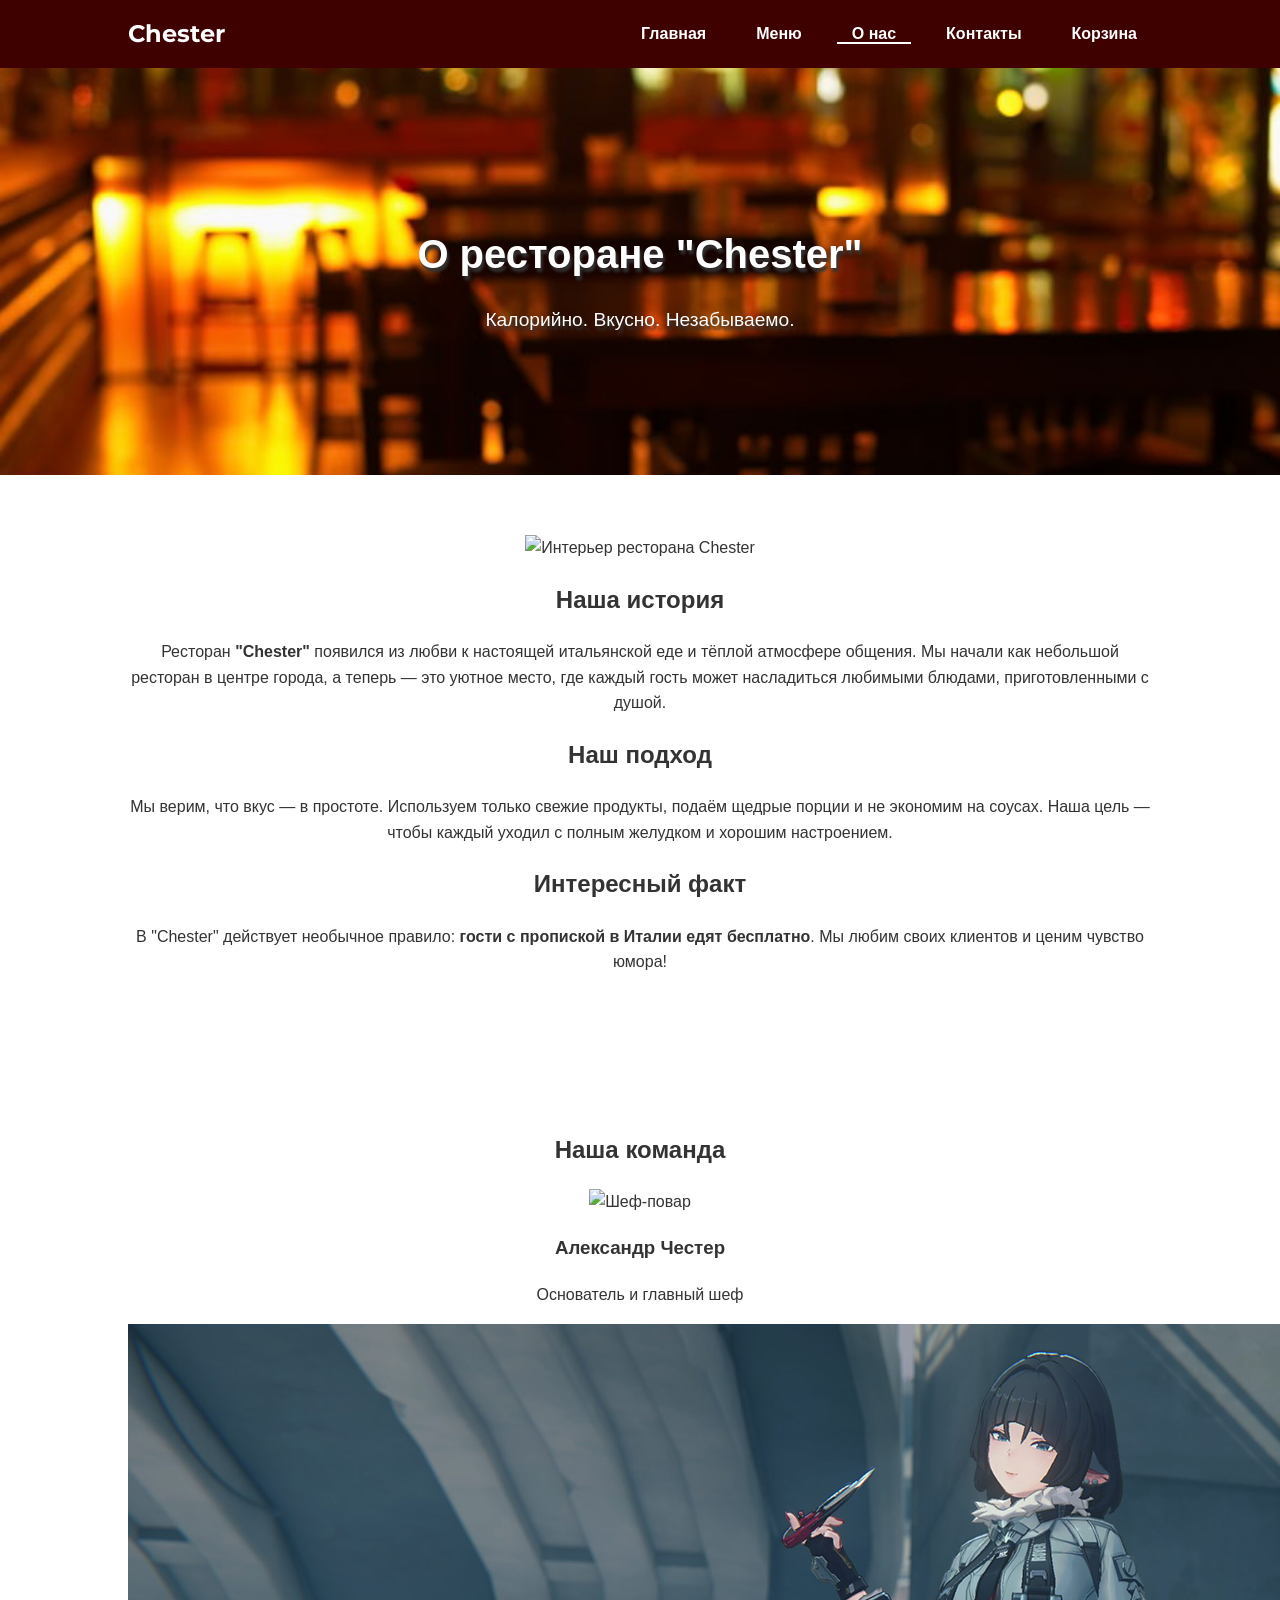
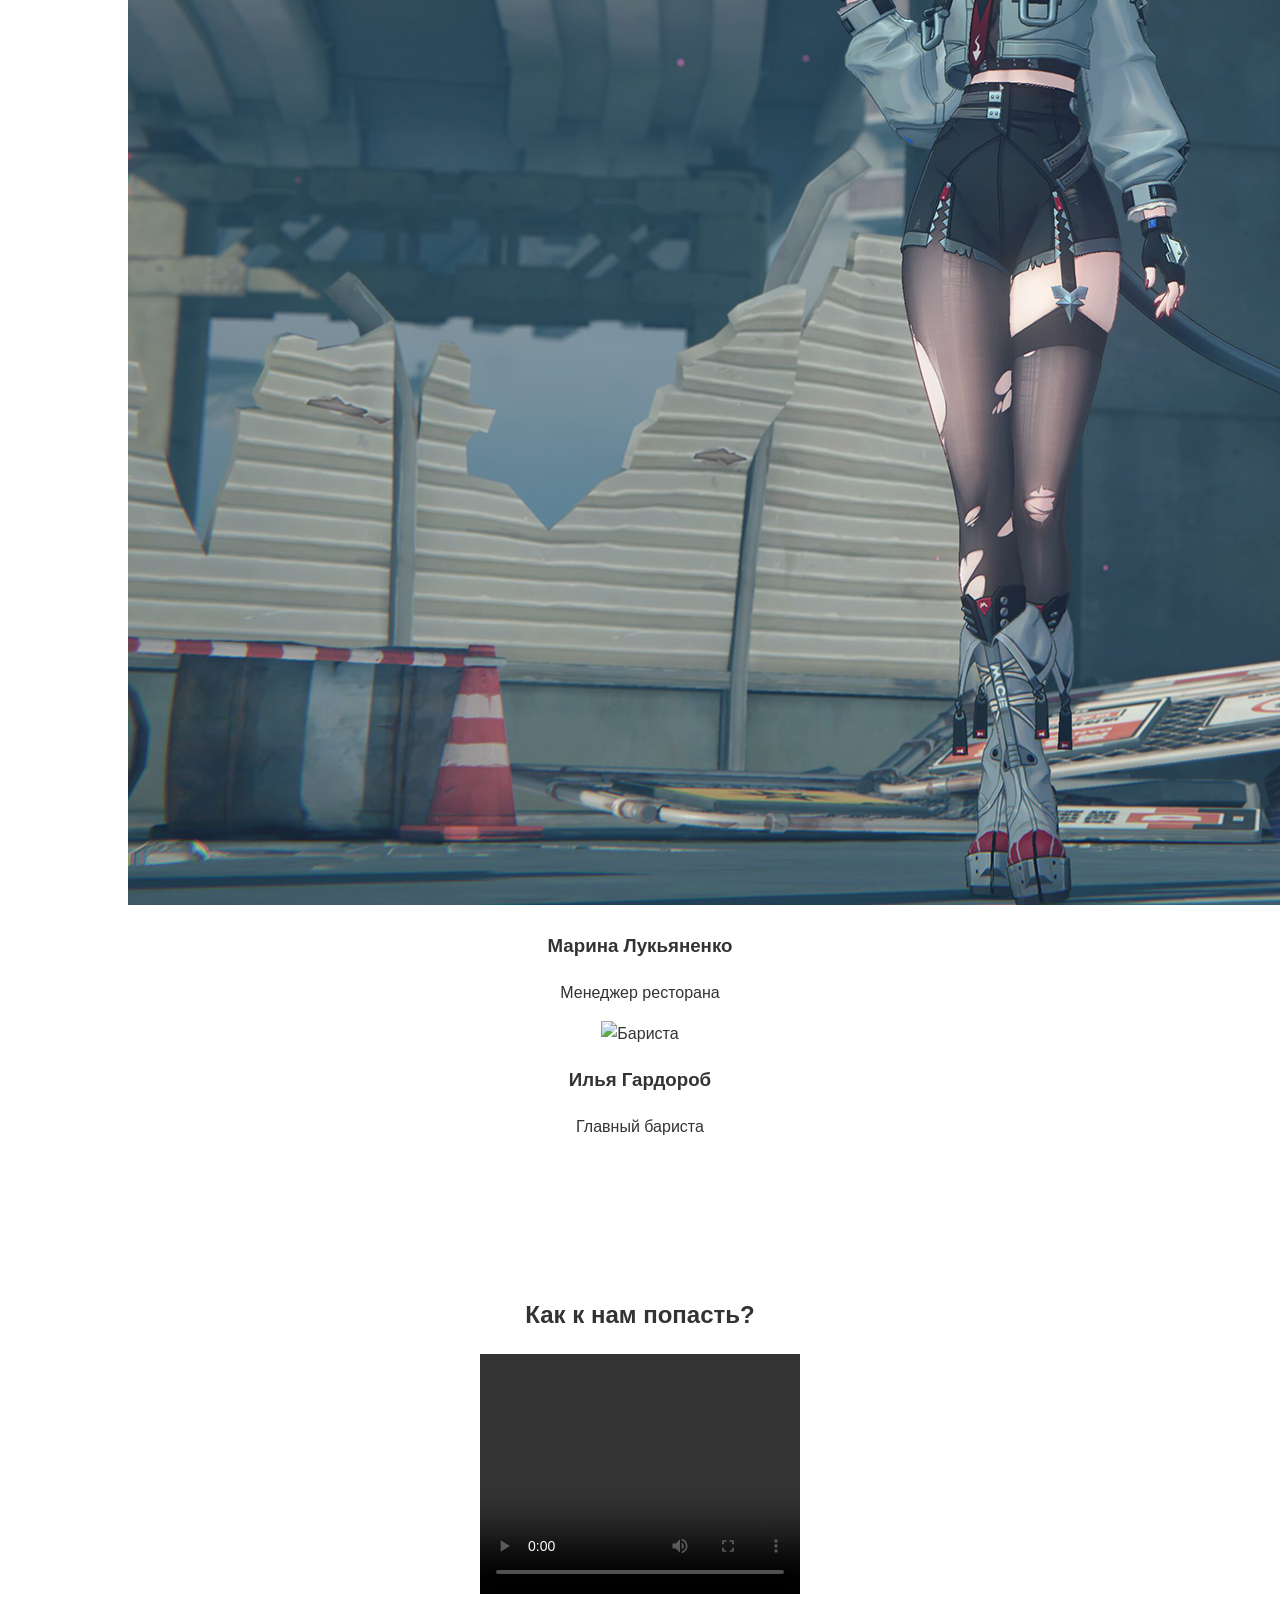
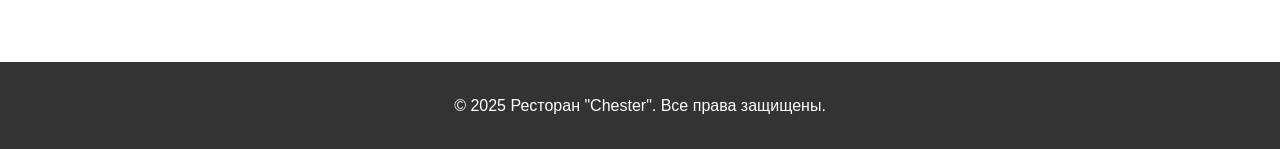
==== about.html @ 29c7c70b "добавлена секция о нас" ====
<!DOCTYPE html>
<html lang="ru">
<head>
    <meta charset="UTF-8">
    <meta name="viewport" content="width=device-width, initial-scale=1.0">
    <title>О нас | Ресторан "Chester"</title>
    <link rel="stylesheet" href="styles.css">
    <script src="scripts.js" defer></script>
    <link rel="preconnect" href="https://fonts.googleapis.com">
    <link rel="preconnect" href="https://fonts.gstatic.com" crossorigin>
    <link href="https://fonts.googleapis.com/css2?family=Montserrat:ital,wght@0,100..900;1,100..900&display=swap" rel="stylesheet">
</head>
<body>

    <!-- Шапка -->
    <header>
        <div class="logo">Chester</div>

        <!-- Бургер -->
        <div class="burger" id="burger">
            <span></span>
            <span></span>
            <span></span>
        </div>

        <!-- Меню -->
        <nav id="menu">
            <ul>
                <li><a href="index.html">Главная</a></li>
                <li><a href="menu.html">Меню</a></li>
                <li><a href="about.html" class="active">О нас</a></li>
                <li><a href="contacts.html">Контакты</a></li>
                <li><a href="cart.html">Корзина</a></li>
            </ul>
        </nav>
    </header>

    <!-- Герой-секция -->
    <section class="hero small-hero">
        <h1>О ресторане "Chester"</h1>
        <p>Калорийно. Вкусно. Незабываемо.</p>
    </section>

    <!-- О нас -->
    <section class="about-section">
        <div class="about-content">
            <img src="images/restaurant.jpg" alt="Интерьер ресторана Chester" class="about-image">
            <div class="about-text">
                <h2>Наша история</h2>
                <p>
                    Ресторан <strong>"Chester"</strong> появился из любви к настоящей итальянской еде и тёплой атмосфере общения. 
                    Мы начали как небольшой ресторан в центре города, а теперь — это уютное место, 
                    где каждый гость может насладиться любимыми блюдами, приготовленными с душой.
                </p>

                <h2>Наш подход</h2>
                <p>
                    Мы верим, что вкус — в простоте. Используем только свежие продукты, 
                    подаём щедрые порции и не экономим на соусах. 
                    Наша цель — чтобы каждый уходил с полным желудком и хорошим настроением.
                </p>

                <h2>Интересный факт</h2>
                <p>
                    В "Chester" действует необычное правило: <strong>гости с пропиской в Италии едят бесплатно</strong>.  
                    Мы любим своих клиентов и ценим чувство юмора!
                </p>
            </div>
        </div>
    </section>

    <!-- Команда -->
    <section class="team">
        <h2>Наша команда</h2>
        <div class="team-grid">
            <div class="team-member">
                <img src="oguzok.jpg" alt="Шеф-повар">
                <h3>Александр Честер</h3>
                <p>Основатель и главный шеф</p>
            </div>
            <div class="team-member">
                <img src="jane.jpg" alt="Менеджер">
                <h3>Марина Лукьяненко</h3>
                <p>Менеджер ресторана</p>
            </div>
            <div class="team-member">
                <img src="barista.png" alt="Бариста">
                <h3>Илья Гардороб</h3>
                <p>Главный бариста</p>
            </div>
        </div>
    </section>

    <section>
        <h2>Как к нам попасть?</h2>
        <video width="320" height="240" controls>
            <source src="movie.mp4" type="video/mp4">
            Your browser does not support the video tag.
        </video>
    </section>

    <!-- Подвал -->
    <footer>
        <p>&copy; 2025 Ресторан "Chester". Все права защищены.</p>
    </footer>

    <!-- Скрипт бургер-меню -->
    <script>
        const burger = document.getElementById('burger');
        const menu = document.getElementById('menu');

        burger.addEventListener('click', () => {
            burger.classList.toggle('active');
            menu.classList.toggle('active');
        });

        document.querySelectorAll('#menu a').forEach(link => {
            link.addEventListener('click', () => {
                burger.classList.remove('active');
                menu.classList.remove('active');
            });
        });
    </script>
</body>
</html>
---- styles.css ----
/* Общие стили */
body {
    font-family: Arial, sans-serif;
    margin: 0;
    padding: 0;
    color: #333;
    line-height: 1.6;
}

/* Шапка */
header {
    position: sticky;
    top: 0;
    display: flex;
    justify-content: space-between;
    align-items: center;
    background: #3f0000;
    color: white;
    padding: 15px 10%;
    z-index: 1000;
}

header .logo {
    font-family: "Montserrat", sans-serif;
    font-weight: 700;
    font-size: 1.5em;
}

/* ---------- Бургер меню ---------- */
.burger {
    width: 30px;
    height: 20px;
    cursor: pointer;
    position: relative;
    display: flex;
    flex-direction: column;
    justify-content: space-between;
    z-index: 1100;
}

.burger span {
    display: block;
    height: 3px;
    background: white;
    border-radius: 3px;
    transition: 0.4s;
}

/* Панель меню */
nav ul {
    list-style: none;
    display: flex;
    gap: 20px;
    margin: 0;
    padding: 0;
}

nav a {
    color: white;
    text-decoration: none;
    font-weight: bold;
}

nav a.active,
nav a:hover {
    border-bottom: 2px solid white;
}

/* Мобильное меню (скрытое по умолчанию) */
nav {
    position: fixed;
    top: 0;
    left: -260px;
    height: 100vh;
    background: white;
    box-shadow: 2px 0 10px rgba(0,0,0,0.3);
    display: flex;
    flex-direction: column;
    justify-content: center;
    transition: left 0.4s ease;
    z-index: 1000;
}

nav ul {
    flex-direction: column;
    align-items: flex-start;
}

nav a {
    color: #3f0000;
    padding: 15px 30px;
    font-size: 1.2em;
    width: 100%;
    transition: background 0.3s, transform 0.3s;
    opacity: 0;
    transform: translateX(-20px);
}

/* Анимация появления пунктов */
nav.active a {
    opacity: 1;
    transform: translateX(0);
}
nav.active a:nth-child(1) { transition-delay: 0.1s; }
nav.active a:nth-child(2) { transition-delay: 0.2s; }
nav.active a:nth-child(3) { transition-delay: 0.3s; }
nav.active a:nth-child(4) { transition-delay: 0.4s; }

nav a:hover {
    background: #f0f0f0;
}

/* Активное состояние меню */
nav.active {
    left: 0;
}

/* Анимация бургера */
.burger.active span:nth-child(1) {
    transform: rotate(45deg) translateY(8px);
}
.burger.active span:nth-child(2) {
    opacity: 0;
}
.burger.active span:nth-child(3) {
    transform: rotate(-45deg) translateY(-8px);
}

/* ---------- Герой-блок ---------- */
.hero {
    text-align: center;
    background: url("restaurant.jpg") no-repeat center center/cover;
    color: white;
    text-shadow: 2px 4px 3px #333;
    padding: 120px 20px;
}

.hero h1 {
    font-size: 2.5em;
    margin-bottom: 10px;
}

.hero p {
    font-size: 1.2em;
    margin-bottom: 20px;
}

.btn {
    display: inline-block;
    padding: 12px 24px;
    background: #8c0000;
    color: white;
    font-weight: bold;
    text-decoration: none;
    border-radius: 8px;
    transition: 0.3s;
}

.btn:hover {
    background: #590000;
}

/* ТЕСТОВЫЕ КНОПКИ ДЛЯ ПРАКТИКИ*/

.test-buttons {
  display: flex;
  gap: 20px;
  justify-content: center;
  align-items: center;
  margin: 80px 0;
  flex-wrap: wrap;
}

/* Общие базовые стили */
.test-buttons button {
  position: relative;
  font-family: "Montserrat", sans-serif;
  font-size: 16px;
  font-weight: 600;
  padding: 12px 28px;
  color: white;
  border: none;
  cursor: pointer;
  overflow: hidden;
  border-radius: 10px;
  transition: transform 0.3s ease, background-color 0.3s ease;
}

/* ====== 1. Подъём при наведении ====== */
.test-btn1 {
  background-color: #8e44ad;
}
.test-btn1:hover {
  transform: translateY(-5px);
  background-color: #9b59b6;
}

/* ====== 2. Скользящая подсветка ====== */
.test-btn2 {
  background-color: #e67e22;
}
.test-btn2::before {
  content: "";
  position: absolute;
  top: 0;
  left: -100%;
  width: 100%;
  height: 100%;
  background: rgba(255,255,255,0.2);
  transition: left 0.4s ease;
}
.test-btn2:hover::before {
  left: 100%;
}

/* ====== 3. Рамка при наведении ====== */
.test-btn3 {
  background-color: #16a085;
}
.test-btn3::before,
.test-btn3::after {
  content: "";
  position: absolute;
  width: 0;
  height: 2px;
  background: white;
  transition: all 0.3s ease;
}
.test-btn3::before {
  top: 0;
  left: 0;
}
.test-btn3::after {
  bottom: 0;
  right: 0;
}
.test-btn3:hover::before,
.test-btn3:hover::after {
  width: 100%;
}
.test-btn3:hover {
  transform: scale(1.05);
  background-color: #1abc9c;
}

/* ====== 4. Вращающийся градиент ====== */
.test-btn4 {
  background-color: #8e44ad;
  z-index: 1;
}
.test-btn4::before {
  content: "";
  position: absolute;
  top: -50%;
  left: -50%;
  width: 200%;
  height: 200%;
  background: conic-gradient(from 180deg, #ff6f61, #f1c40f, #16a085, #9b59b6, #ff6f61);
  transform: rotate(0deg);
  transition: transform 0.6s linear;
  z-index: 0;
}
.test-btn4::after {
  content: "";
  position: absolute;
  inset: 3px;
  background-color: #8e44ad;
  border-radius: 8px;
  z-index: 1;
}
.test-btn4:hover::before {
  transform: rotate(360deg);
}
.test-btn4:hover {
  transform: scale(1.05);
}


/* Секции */
section {
    padding: 60px 10%;
    text-align: center;
}

.about {
    background: #f9f9f9;
}

/* Популярные блюда */
.cards {
    display: flex;
    justify-content: center;
    gap: 20px;
    flex-wrap: wrap;
}

.card {
    background: white;
    border-radius: 12px;
    box-shadow: 0 4px 10px rgba(0,0,0,0.1);
    overflow: hidden;
    width: 250px;
    transition: transform 0.3s;
}

.card:hover {
    transform: scale(1.05);
}

.card img {
    width: 100%;
    height: 160px;
    object-fit: cover;
}

/* Стилизация контейнера */
.custom-select {
    position: relative;
    width: 300px;
    margin: 20px 0;
}

.custom-select select {
    appearance: none;
    -webkit-appearance: none;
    -moz-appearance: none;

    width: 100%;
    padding: 12px;
    font-size: 16px;
    border: 2px solid #8B0000;
    border-radius: 8px;
    background: white url("data:image/svg+xml;utf8,<svg fill='darkred' height='20' width='20' xmlns='http://www.w3.org/2000/svg'><polygon points='0,0 20,0 10,10'/></svg>") no-repeat right 10px center;
    background-size: 16px;
    cursor: pointer;
    transition: 0.3s;
}

.custom-select select:hover {
    border-color: #FFA500;
}

.custom-select select:focus {
    outline: none;
    border-color: #FFD700;
    box-shadow: 0 0 5px rgba(255, 165, 0, 0.7);
}

.menu img{
    width: 100%;
    height: 160px;
    object-fit: cover;
}


/* Подвал */
footer {
    background: #333;
    color: white;
    text-align: center;
    padding: 15px;
}

/* Fonts */

/* ---------- Адаптивность ---------- */
@media (min-width: 700px) {
    .burger {
        display: none;
    }

    nav {
        position: static;
        background: transparent;
        height: auto;
        flex-direction: row;
        justify-content: flex-end;
        box-shadow: none;
        left: 0;
    }

    nav ul {
        flex-direction: row;
        align-items: center;
    }

    nav a {
        color: white;
        opacity: 1;
        transform: translateX(0);
        font-size: 1em;
        padding: 0 15px;
    }
}
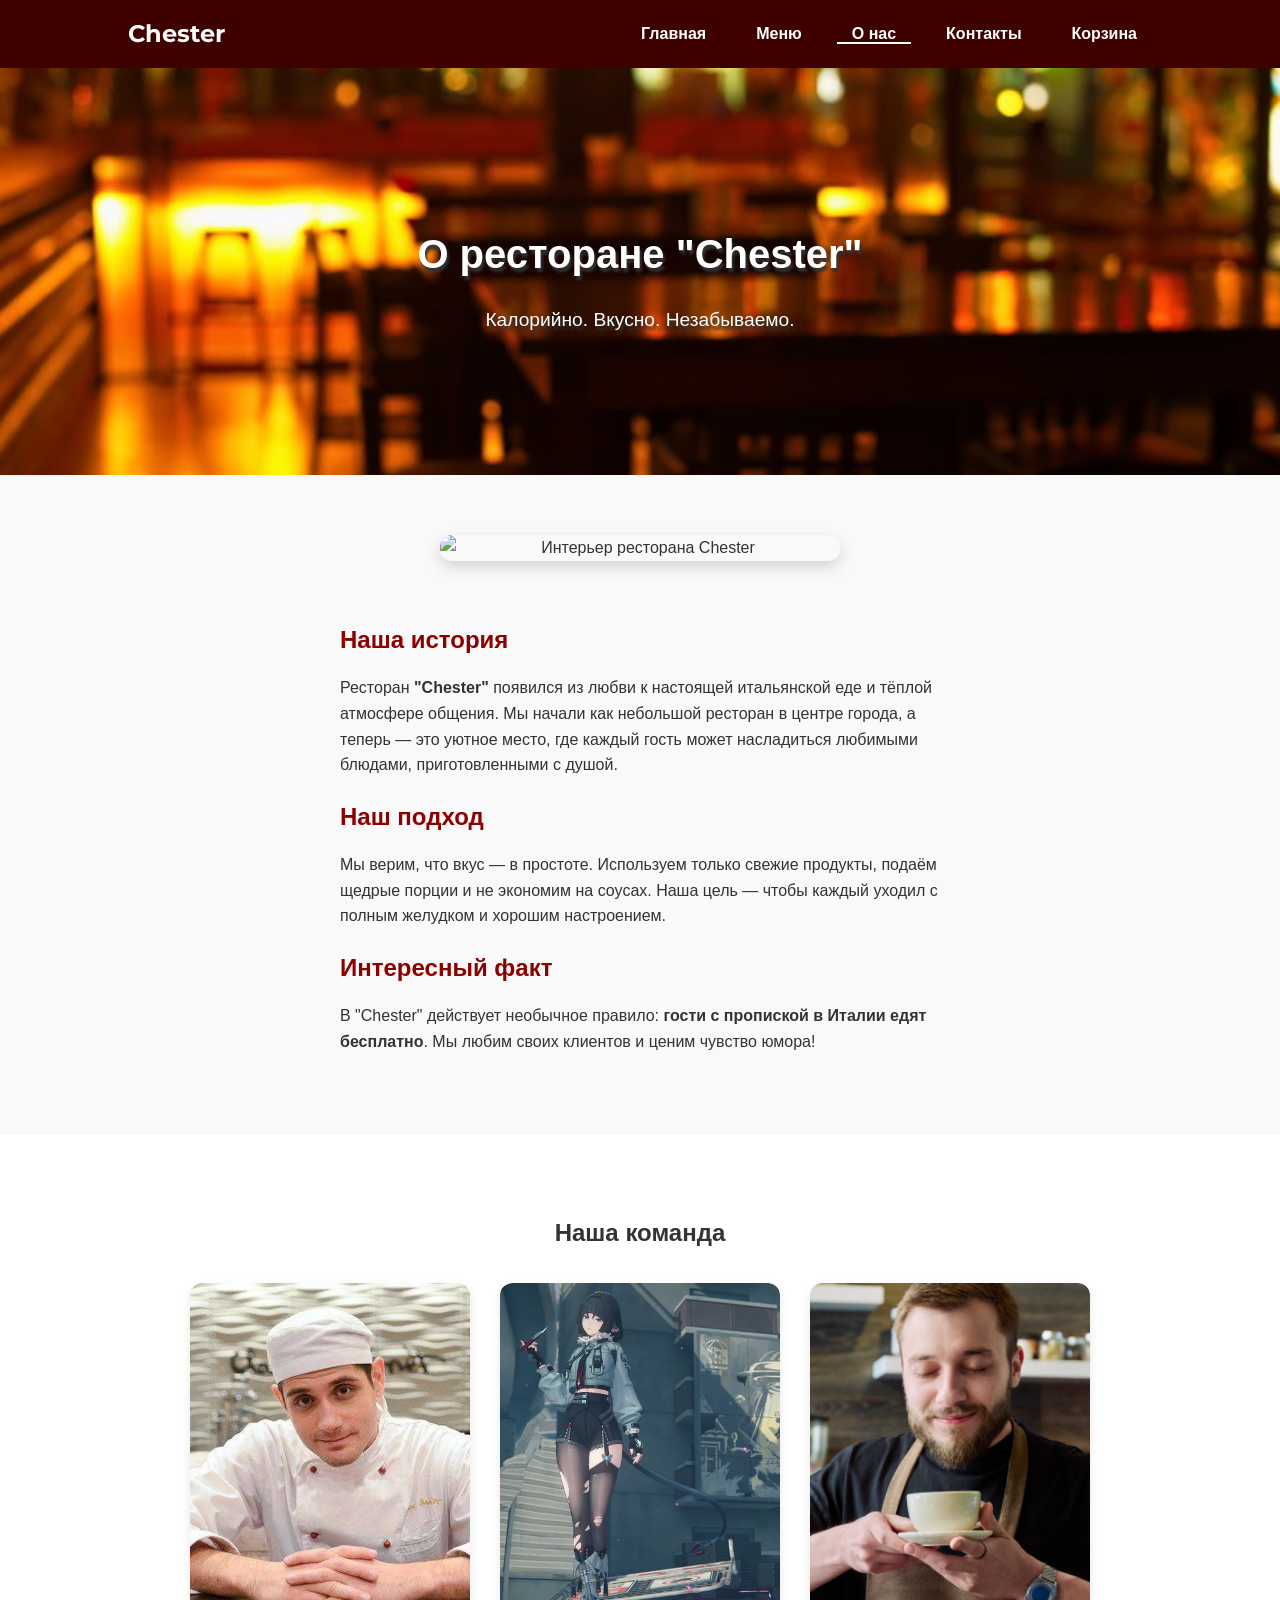
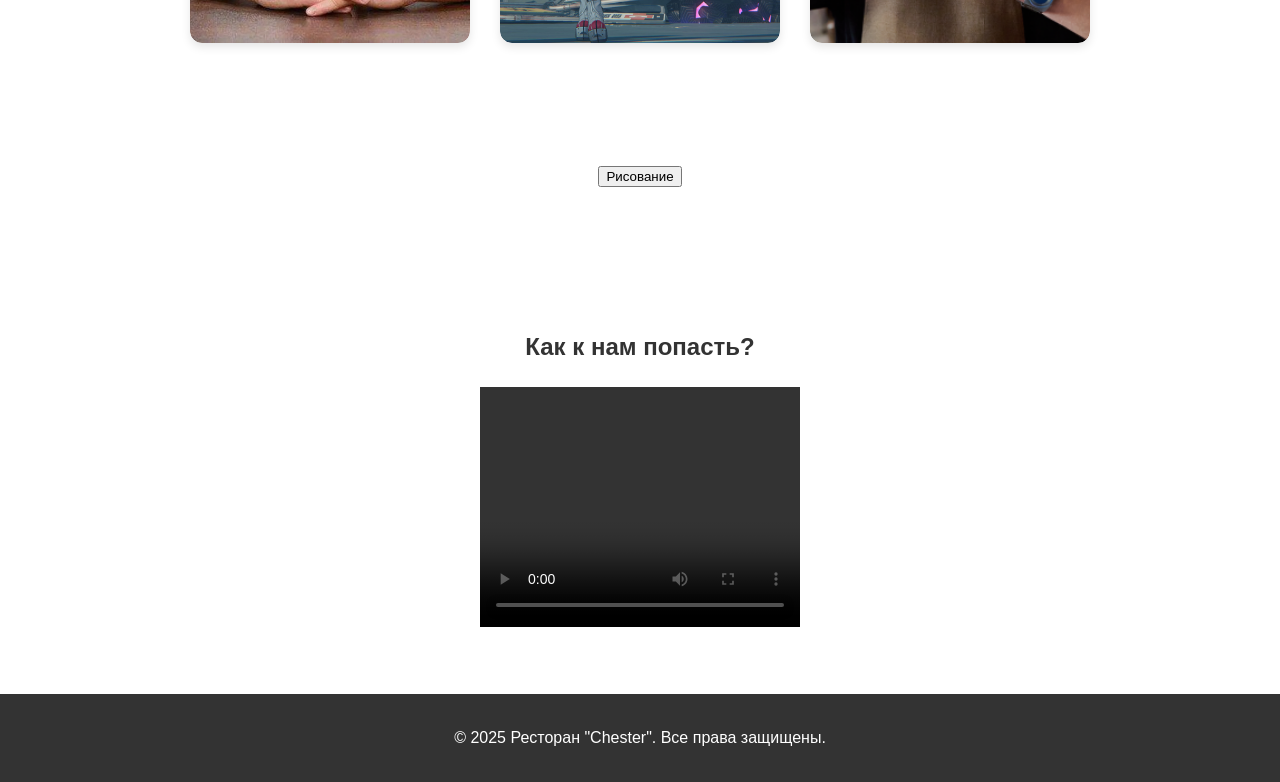
==== commit 5b914b54: "добавленно рисование" ====
--- a/about.html
+++ b/about.html
@@ -91,6 +91,39 @@
         </div>
     </section>
 
+    <section class="Draw">
+    <button> Рисование
+        <script>
+// Задание 4: создание следов за курсором
+let drawing = false;
+
+document.addEventListener("click", () => {
+    drawing = !drawing; // включение / выключение
+});
+
+document.addEventListener("mousemove", (e) => {
+    if (!drawing) return;
+
+    const dot = document.createElement("div");
+    dot.style.position = "absolute";
+    dot.style.width = "20px";
+    dot.style.height = "20px";
+    dot.style.background = "black";
+    dot.style.borderRadius = "50%";
+    dot.style.left = e.pageX + "px";
+    dot.style.top = e.pageY + "px";
+    dot.style.pointerEvents = "none";
+    dot.style.opacity = "0.8";
+    dot.style.transform = "translate(-50%, -50%)";
+    document.body.appendChild(dot);
+
+    setTimeout(() => dot.remove(), 500);
+});
+</script>
+</section>
+
+    </button>
+
     <section>
         <h2>Как к нам попасть?</h2>
         <video width="320" height="240" controls>
--- a/styles.css
+++ b/styles.css
@@ -275,6 +275,83 @@
   transform: scale(1.05);
 }
 
+/* Колокол (уведомления) */
+.notification {
+  position: relative;
+}
+
+.icon {
+  background: #f5f5f5;
+  border-radius: 50%;
+  width: 60px;
+  height: 60px;
+  display: flex;
+  justify-content: center;
+  align-items: center;
+  cursor: pointer;
+  position: relative;
+  transition: transform 0.3s ease;
+}
+
+.icon:hover {
+  transform: scale(1.05);
+}
+
+.count {
+  background: #ff3366;
+  color: white;
+  font-weight: bold;
+  border-radius: 50%;
+  padding: 4px 8px;
+  font-size: 12px;
+  position: absolute;
+  top: 5px;
+  right: 8px;
+}
+
+.dropdown {
+  position: absolute;
+  top: 70px;
+  right: 0;
+  width: 220px;
+  background: #ffffff;
+  border-radius: 16px;
+  box-shadow: 0 8px 20px rgba(0,0,0,0.3);
+  overflow: hidden;
+  opacity: 0;
+  transform: translateY(-10px);
+  pointer-events: none;
+  transition: all 0.3s ease;
+}
+
+.notification:hover .dropdown {
+  opacity: 1;
+  transform: translateY(0);
+  pointer-events: auto;
+}
+
+.dropdown .item {
+  padding: 12px 16px;
+  display: flex;
+  align-items: center;
+  gap: 8px;
+  color: #333;
+  font-weight: 500;
+  border-bottom: 1px solid #eee;
+}
+
+.dropdown .item:last-child {
+  border-bottom: none;
+}
+
+.dropdown .item.active {
+  background-color: #f3f3f3;
+  font-weight: bold;
+}
+
+.dropdown .item:hover {
+  background-color: #8a0707;
+}
 
 /* Секции */
 section {
@@ -352,6 +429,237 @@
     object-fit: cover;
 }
 
+/* ---------- СЕКЦИЯ О НАС ---------- */
+.about-section {
+    padding: 60px 10%;
+    background: #f9f9f9;
+}
+
+.about-content {
+    display: flex;
+    flex-wrap: wrap;
+    align-items: center;
+    justify-content: center;
+    gap: 40px;
+}
+
+.about-image {
+    width: 400px;
+    border-radius: 12px;
+    box-shadow: 0 6px 15px rgba(0, 0, 0, 0.15);
+    transition: transform 0.4s ease, box-shadow 0.4s ease;
+}
+
+.about-image:hover {
+    transform: scale(1.05);
+    box-shadow: 0 10px 25px rgba(139, 0, 0, 0.3);
+}
+
+.about-text {
+    max-width: 600px;
+    text-align: left;
+}
+
+.about-text h2 {
+    color: #8c0000;
+    margin-bottom: 10px;
+}
+
+.about-text p {
+    margin-bottom: 20px;
+    line-height: 1.6;
+}
+
+/* ---------- СЕКЦИЯ КОМАНДЫ ---------- */
+.team {
+    padding: 60px 10%;
+    background: #fff;
+    text-align: center;
+}
+
+.team-grid {
+    display: flex;
+    flex-wrap: wrap;
+    justify-content: center;
+    gap: 30px;
+    margin-top: 30px;
+}
+
+.team-member {
+    position: relative;
+    overflow: hidden;
+    width: 280px;
+    border-radius: 12px;
+    box-shadow: 0 4px 10px rgba(0,0,0,0.1);
+    transition: transform 0.3s ease;
+}
+
+.team-member:hover {
+    transform: translateY(-10px);
+}
+
+/* Фото сотрудников */
+.team-member img {
+    width: 100%;
+    height: 360px;
+    object-fit: cover;
+    display: block;
+    border-radius: 12px;
+    transition: transform 0.4s ease;
+}
+
+/* Наплывающий красный градиент при наведении */
+.team-member::before {
+    content: "";
+    position: absolute;
+    inset: 0;
+    background: linear-gradient(180deg, rgba(139, 0, 0, 0.6), rgba(139, 0, 0, 0.85));
+    opacity: 0;
+    transform: scale(1.1);
+    transition: opacity 0.4s ease, transform 0.4s ease;
+    border-radius: 12px;
+}
+
+/* Текст поверх картинки */
+.team-member h3, 
+.team-member p {
+    position: absolute;
+    left: 50%;
+    transform: translateX(-50%);
+    color: white;
+    opacity: 0;
+    transition: opacity 0.4s ease, transform 0.4s ease;
+}
+
+.team-member h3 {
+    top: 45%;
+    font-size: 1.4em;
+    font-weight: 700;
+}
+
+.team-member p {
+    padding: 25px;
+    top: 60%;
+    font-size: 1em;
+}
+
+/* Анимация при наведении */
+.team-member:hover::before {
+    opacity: 1;
+    transform: scale(1);
+}
+
+.team-member:hover h3,
+.team-member:hover p {
+    opacity: 1;
+    transform: translate(-50%, 0);
+}
+
+/* Адаптивность */
+@media (max-width: 768px) {
+    .about-content {
+        flex-direction: column;
+        text-align: center;
+    }
+
+    .about-image {
+        width: 100%;
+        max-width: 500px;
+    }
+
+    .team-grid {
+        flex-direction: column;
+    }
+}
+
+/* ----- Контактная форма — стиль ----- */
+
+.contact-form form {
+    display: flex;
+    flex-direction: column;
+    gap: 15px;
+}
+
+.contact-form button {
+    width: 100%;
+}
+
+.contact-form input,
+.contact-form textarea {
+    width: 100%;
+    padding: 14px 16px;
+    border: 2px solid #ddd;
+    border-radius: 10px;
+    font-size: 16px;
+    font-family: inherit;
+    transition: 0.3s;
+}
+
+.contact-form input:focus,
+.contact-form textarea:focus {
+    border-color: #ff3b2f;
+    box-shadow: 0 0 5px rgba(255, 59, 47, 0.4);
+}
+
+.contact-form button {
+    padding: 14px;
+    border: none;
+    background: #ff3b2f;
+    color: white;
+    font-size: 17px;
+    border-radius: 10px;
+    cursor: pointer;
+    transition: 0.3s;
+    font-weight: 600;
+}
+
+.contact-form button:hover {
+    background: #e23329;
+    transform: translateY(-2px);
+}
+
+.contact-form button:disabled {
+    background: #aaa;
+    cursor: default;
+    transform: none;
+}
+
+/* Уведомление об успешной отправке */
+.form-success {
+    margin-top: 20px;
+    padding: 15px;
+    background: #e0ffe4;
+    border-left: 5px solid #2ecc71;
+    border-radius: 8px;
+    color: #1f7a3a;
+    font-size: 16px;
+    font-weight: 500;
+    opacity: 0;
+    transform: translateY(10px);
+    transition: 0.4s;
+}
+
+.form-success.show {
+    opacity: 1;
+    transform: translateY(0);
+}
+
+/* Галочка-анимация */
+.checkmark {
+    display: inline-block;
+    font-weight: bold;
+    margin-right: 5px;
+    opacity: 0;
+    transform: scale(0.3);
+    transition: 0.3s;
+}
+
+.checkmark.show {
+    opacity: 1;
+    transform: scale(1);
+}
+
+
 
 /* Подвал */
 footer {
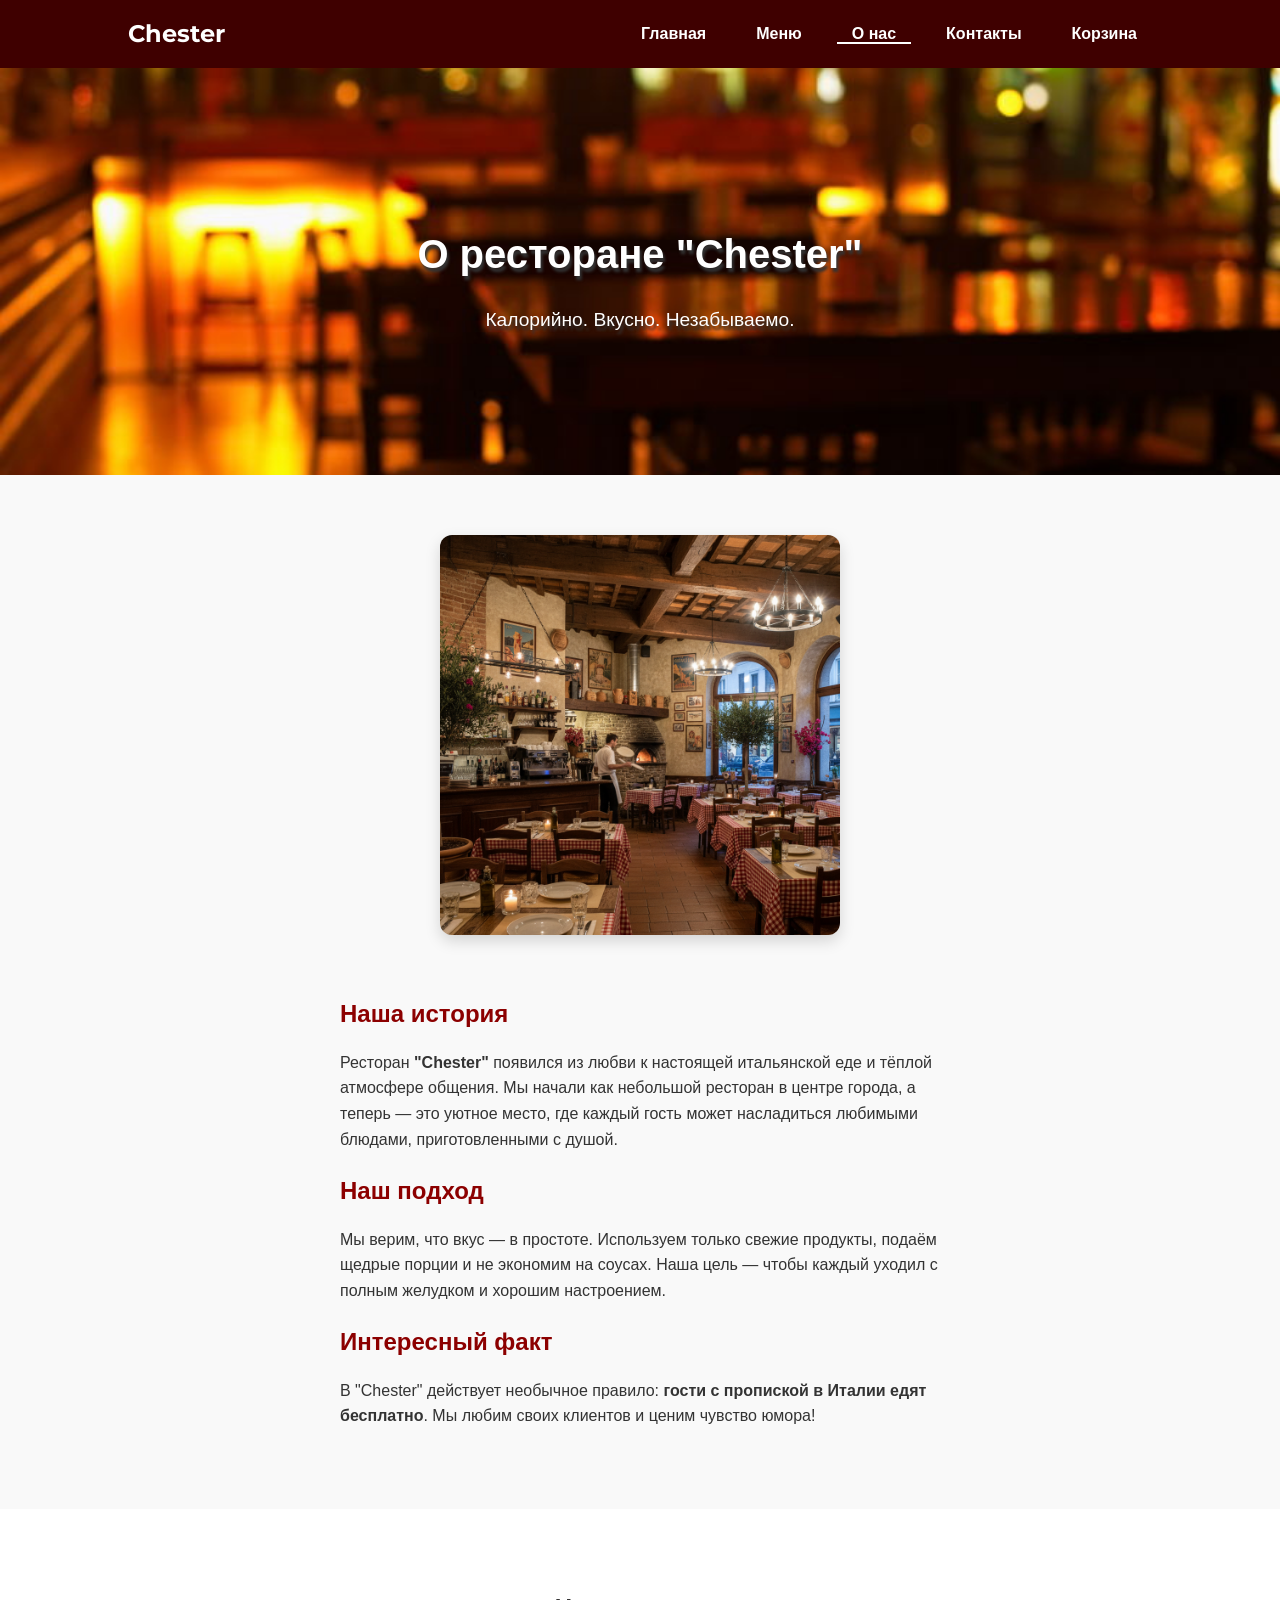
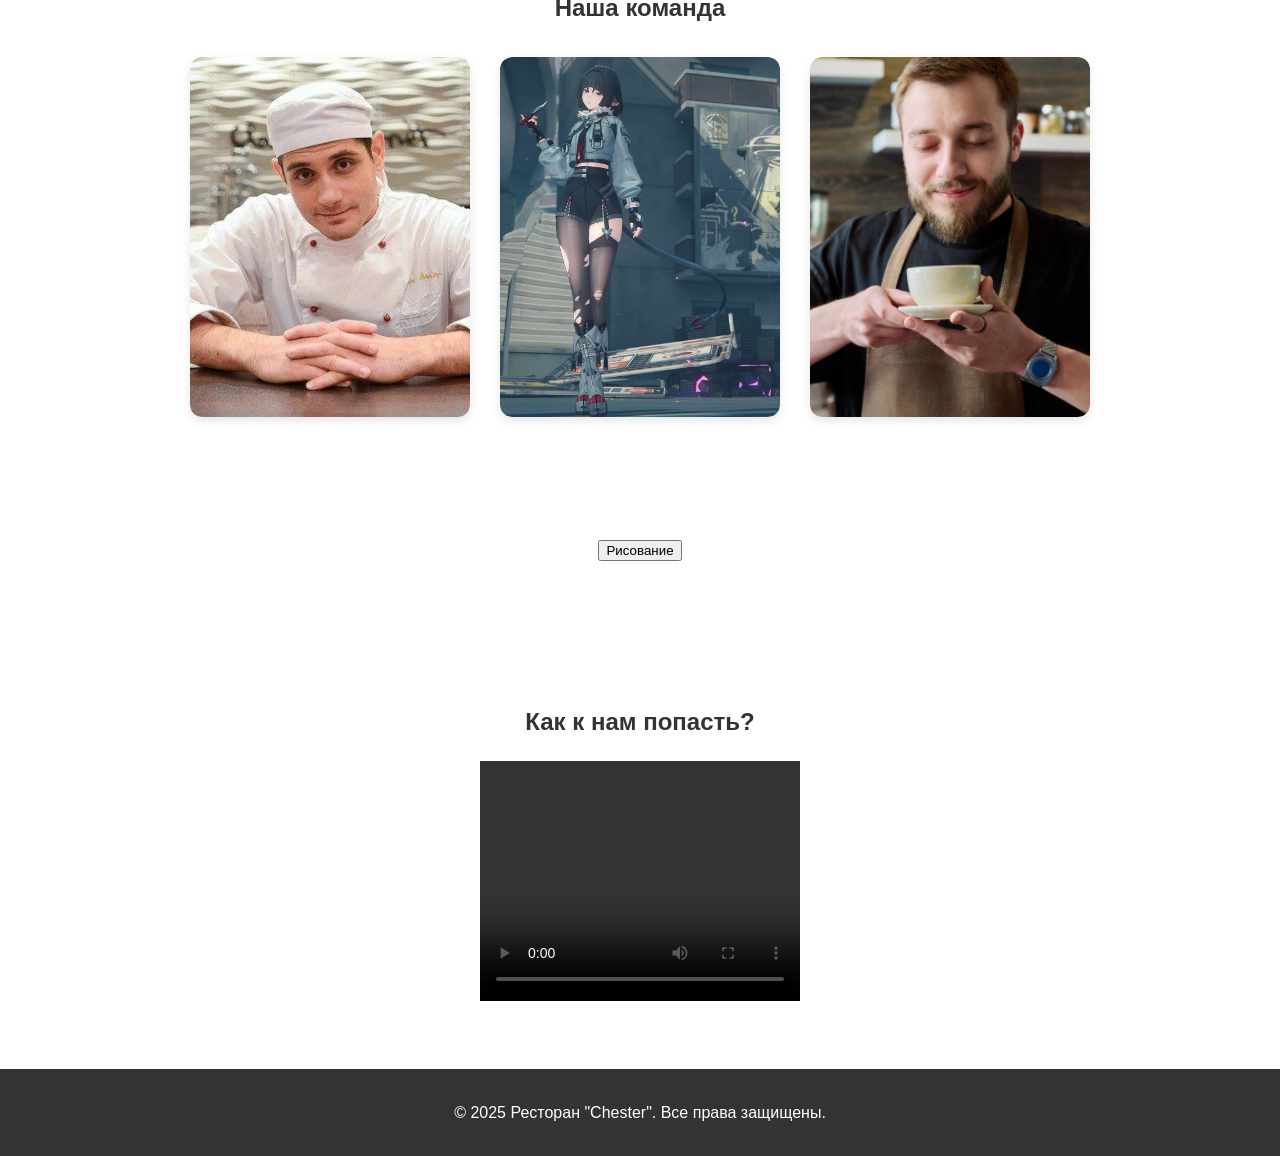
==== commit ec2762d8: "появилась фотка интерьера" ====
--- a/about.html
+++ b/about.html
@@ -44,7 +44,7 @@
     <!-- О нас -->
     <section class="about-section">
         <div class="about-content">
-            <img src="images/restaurant.jpg" alt="Интерьер ресторана Chester" class="about-image">
+            <img src="interior.png" alt="Интерьер ресторана Chester" class="about-image">
             <div class="about-text">
                 <h2>Наша история</h2>
                 <p>
--- a/styles.css
+++ b/styles.css
@@ -163,6 +163,7 @@
 /* ТЕСТОВЫЕ КНОПКИ ДЛЯ ПРАКТИКИ*/
 
 .test-buttons {
+    padding: 5px;
   display: flex;
   gap: 20px;
   justify-content: center;
@@ -659,6 +660,29 @@
     transform: scale(1);
 }
 
+.like-box {
+    display: flex;
+    justify-content: center;
+    margin-top: 40px;
+}
+
+.like-btn {
+    font-size: 20px;
+    padding: 15px 40px;
+    background: white;
+    border: 2px solid #ff4a4a;
+    border-radius: 12px;
+    cursor: pointer;
+    transition: 0.3s;
+}
+
+.like-btn.active {
+    background: #ff4a4a;
+    color: white;
+    border-color: #ff4a4a;
+    transform: scale(1.05);
+}
+
 
 
 /* Подвал */
